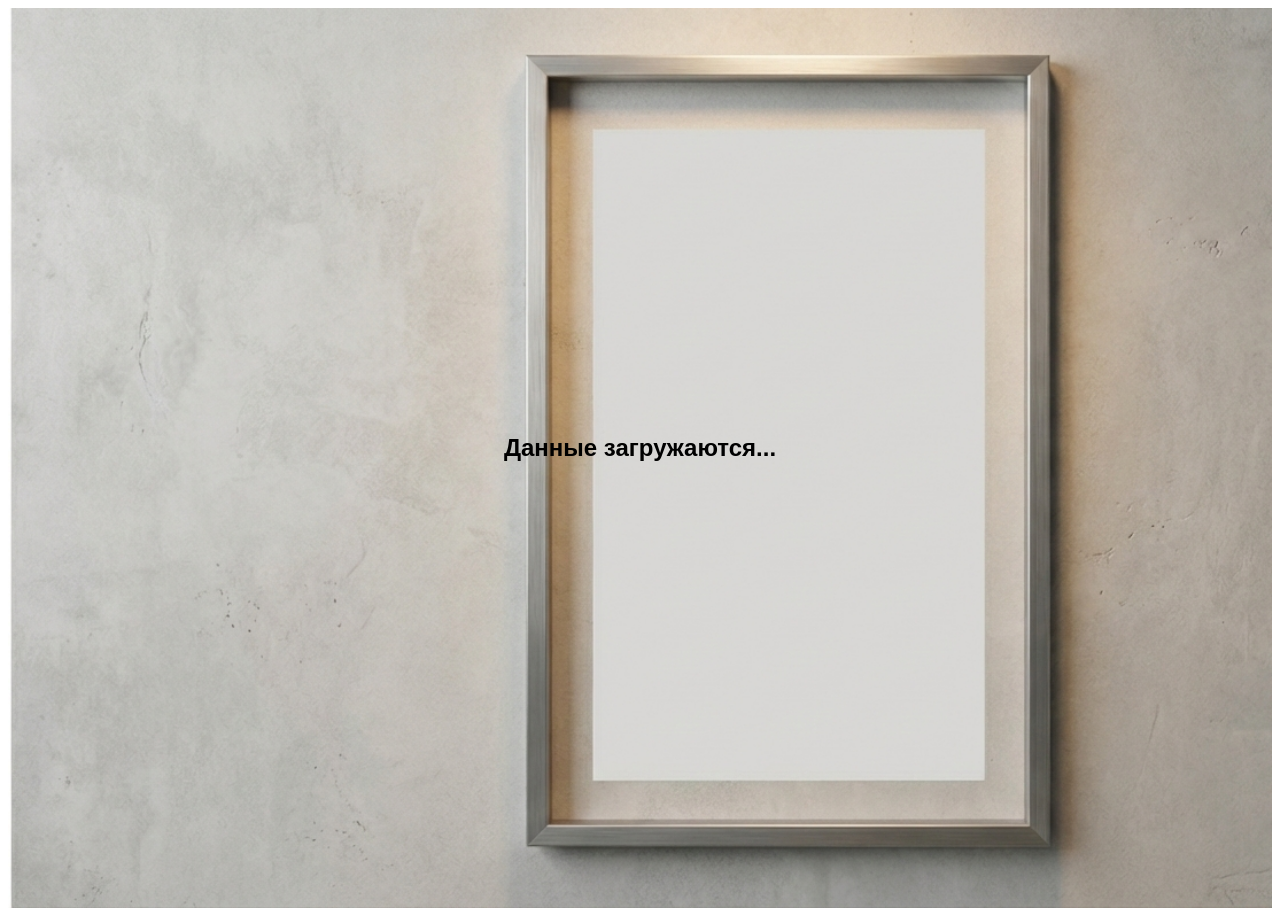
==== async/async.html @ d29478d7 "added-logic-functionality" ====
<!DOCTYPE html>
<html lang="en">
<head>
  <meta charset="UTF-8">
  <meta name="viewport" content="width=device-width, initial-scale=1.0">
  <title>Данные пользователей</title>
  <link rel="stylesheet" href="async.css">
</head>
<body>
  <div class="container">
    <span>
      <h2 id="text-load">Данные загружаются...</h2>
    </span>
    <div id="deleteCardsBtn-container">
      <button id="delete-all-btn" class="delete-all-btn">Удалить все карточки</button>
    </div>
    <div id="cards-container"></div>
  </div>
  <script src="async.js"></script>
</body>
</html>
---- async/async.css ----
.container {
  margin: 0;
  min-height: 100vh;
  background: #f0f2f5;
  font-family: Arial, sans-serif;
  display: flex;
  justify-content: center;
  align-items: center;
  flex-direction: column;
  background-image: url('Gemini_Generated_Image_pwhz4cpwhz4cpwhz.png');
  background-repeat: no-repeat;
  background-size: cover;
}

#card-container {
  display: grid;
  grid-template-columns: repeat(auto-fill, minmax(250px, 1fr));
  gap: 20px;
  width: 90%;
  max-width: 1200px;
  margin: 20px auto;
}

.user-card {
  margin: 30px;
  gap: 10px;
  background: white;
  border-radius: 10px;
  padding: 20px;
  box-shadow: 0 4px 6px rgba(0, 0, 0, 0.1);
  transition: transform 0.3s, box-shadow 0.3s;
  display: flex;
  align-items: center;
}


.user-card:hover {
  transform: translateY(-5px);
  box-shadow: 0 6px 12px rgba(0,0,0,0.15);
  background-color: #02a62697;
  color: white;
}

.user-card h3 {
  margin: 5px 0;
  color: #333;
}

.user-card p {
  margin: 5px 0;
  color: #666;
  font-size: 14px;
}

.delete-btn {
  border: none;
  transition-duration: 0.4s;
  padding: 20px;
  border-radius: 15px;
  transform: translateY(-5px);
  box-shadow: 0 6px 12px rgba(0,0,0,0.15);
}

.delete-btn:hover {
  background-color: #ffb300;
  color: white;
}

.delete-all-btn {
  opacity: 0;
  transition: opacity 1s ease;
}

.delete-all-btn.show {
  border: none;
  opacity: 1;
  padding: 20px;
  border-radius: 15px;
  transform: translateY(-5px);
  box-shadow: 0 6px 12px rgba(0,0,0,0.15);
}

.delete-all-btn.show:hover {
  background-color: #0ab6e5;
  color: white;
}
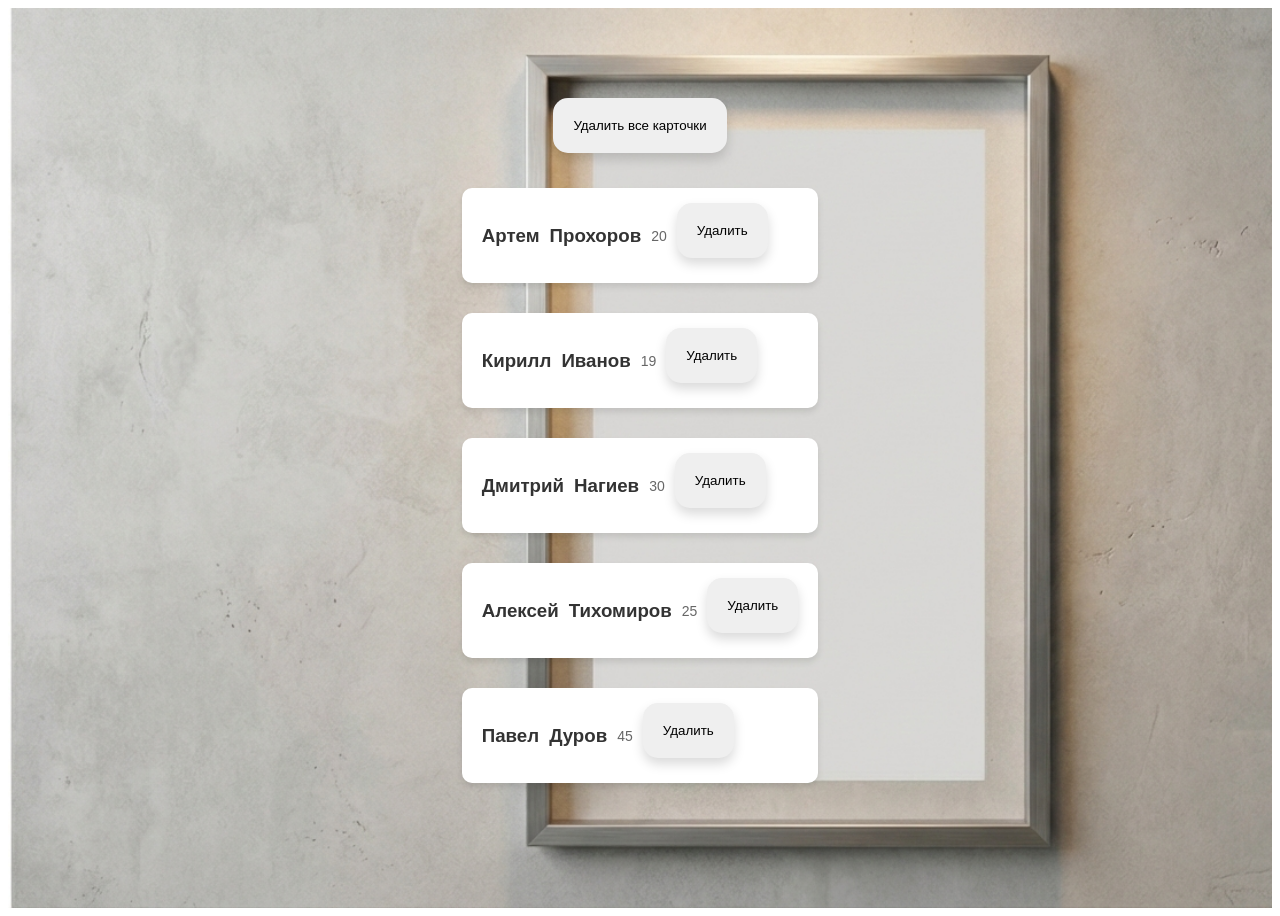
==== commit ee95324d: "fixed-code" ====
--- a/async/async.html
+++ b/async/async.html
@@ -11,6 +11,14 @@
     <span>
       <h2 id="text-load">Данные загружаются...</h2>
     </span>
+    <template id="user-card-template">
+      <div class="user-card">
+        <h3 class="js-user-name"></h3> 
+        <h3 class="js-user-surname"></h3>
+        <p class="js-user-age"></p>
+        <button class="js-delete-btn">Удалить</button>
+      </div>
+    </template>
     <div id="deleteCardsBtn-container">
       <button id="delete-all-btn" class="delete-all-btn">Удалить все карточки</button>
     </div>
--- a/async/async.css
+++ b/async/async.css
@@ -7,7 +7,7 @@
   justify-content: center;
   align-items: center;
   flex-direction: column;
-  background-image: url('Gemini_Generated_Image_pwhz4cpwhz4cpwhz.png');
+  background-image: url('backgroundAsync.png');
   background-repeat: no-repeat;
   background-size: cover;
 }
@@ -52,7 +52,7 @@
   font-size: 14px;
 }
 
-.delete-btn {
+.js-delete-btn {
   border: none;
   transition-duration: 0.4s;
   padding: 20px;
@@ -61,7 +61,7 @@
   box-shadow: 0 6px 12px rgba(0,0,0,0.15);
 }
 
-.delete-btn:hover {
+.js-delete-btn:hover {
   background-color: #ffb300;
   color: white;
 }
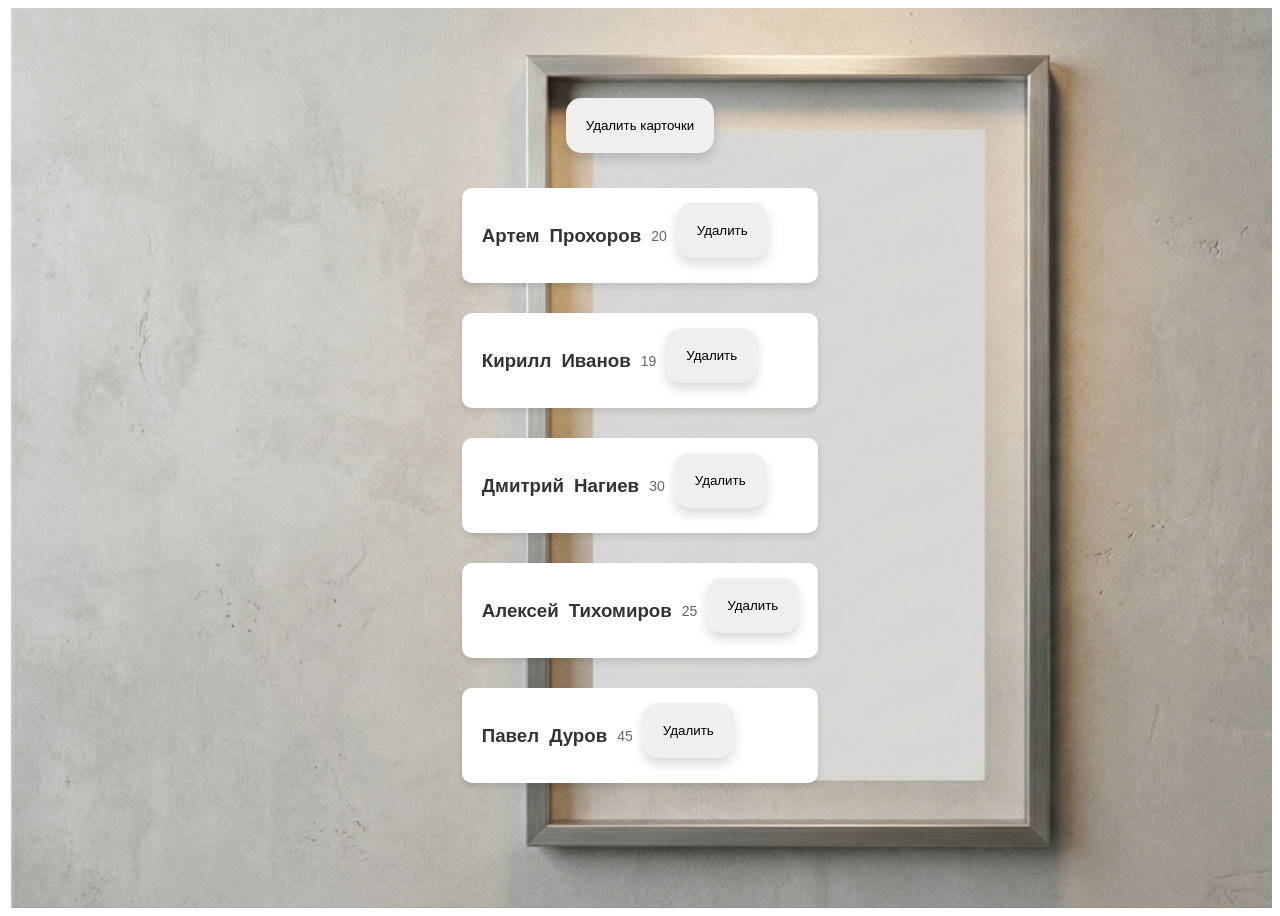
==== commit 2fb6400c: "fixed-bugs" ====
--- a/async/async.html
+++ b/async/async.html
@@ -9,7 +9,7 @@
 <body>
   <div class="container">
     <span>
-      <h2 id="text-load">Данные загружаются...</h2>
+      <h2 id="status-load">Данные загружаются...</h2>
     </span>
     <template id="user-card-template">
       <div class="user-card">
@@ -19,9 +19,7 @@
         <button class="js-delete-btn">Удалить</button>
       </div>
     </template>
-    <div id="deleteCardsBtn-container">
-      <button id="delete-all-btn" class="delete-all-btn">Удалить все карточки</button>
-    </div>
+      <button id="main-action-btn">Загрузить карточки</button>
     <div id="cards-container"></div>
   </div>
   <script src="async.js"></script>
--- a/async/async.css
+++ b/async/async.css
@@ -7,7 +7,7 @@
   justify-content: center;
   align-items: center;
   flex-direction: column;
-  background-image: url('backgroundAsync.png');
+  background-image: url('background-storage-cards.png');
   background-repeat: no-repeat;
   background-size: cover;
 }
@@ -53,6 +53,7 @@
 }
 
 .js-delete-btn {
+  cursor: pointer;
   border: none;
   transition-duration: 0.4s;
   padding: 20px;
@@ -66,22 +67,35 @@
   color: white;
 }
 
-.delete-all-btn {
-  opacity: 0;
-  transition: opacity 1s ease;
-}
-
-.delete-all-btn.show {
+.btn-delete-cards {
   border: none;
   opacity: 1;
   padding: 20px;
   border-radius: 15px;
   transform: translateY(-5px);
   box-shadow: 0 6px 12px rgba(0,0,0,0.15);
+  transition: all 0.3s ease;
+  cursor: pointer;
 }
 
-.delete-all-btn.show:hover {
+.dtn-delete-cards:hover {
   background-color: #0ab6e5;
   color: white;
 }
 
+.btn-load-cards {
+  background-color: #f0f0f0;
+  border: none;
+  opacity: 1;
+  padding: 20px;
+  border-radius: 15px;
+  transform: translateY(-5px);
+  box-shadow: 0 6px 12px rgba(0,0,0,0.15);
+  transition: all 0.3s ease;
+  cursor: pointer;
+}
+
+.btn-load-cards:hover {
+  background-color: #0ab6e5;
+  color: white;
+}
